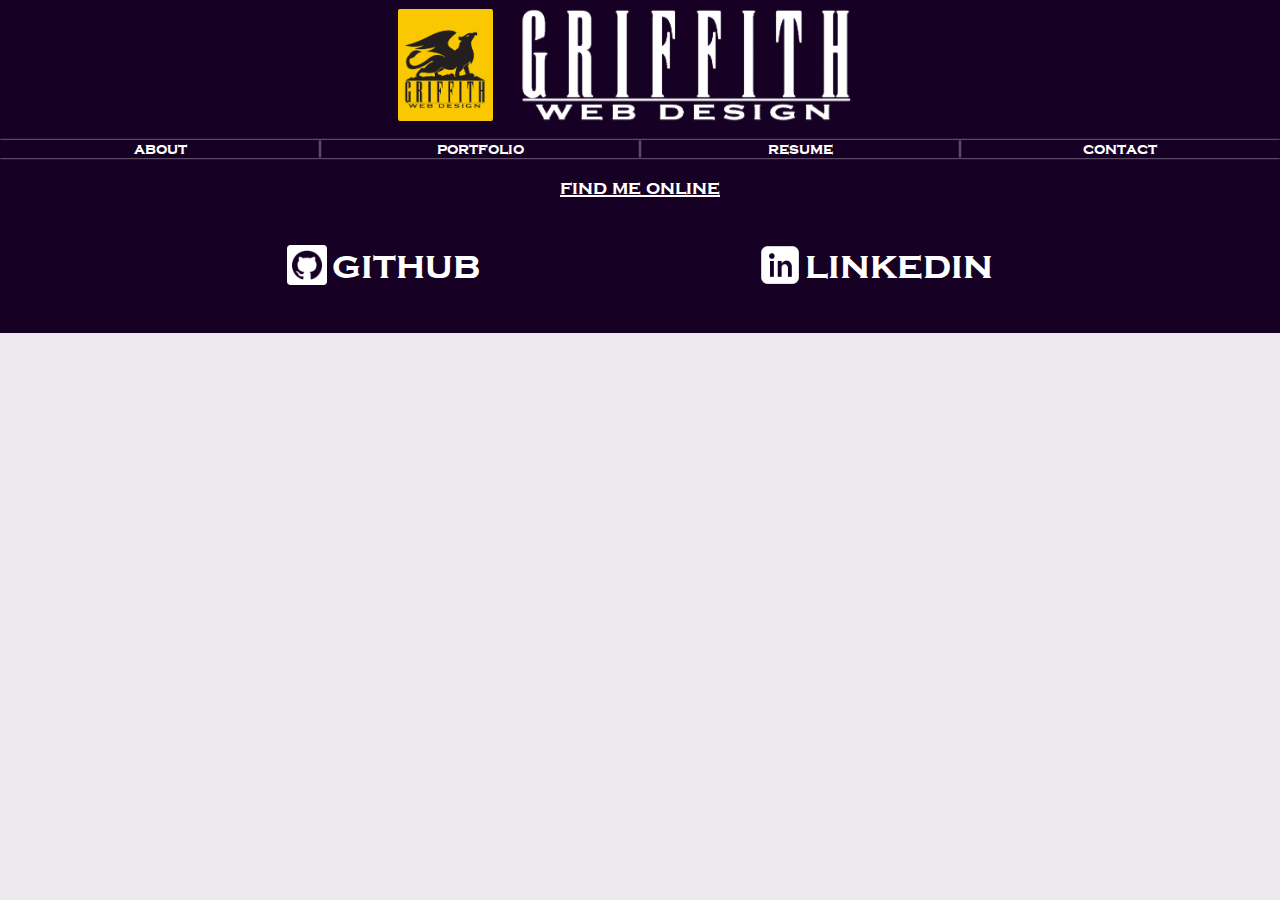
==== portfolio.html @ e1e4dd43 "carousel w/ placeholder images" ====
<!DOCTYPE html>
<html lang="en">
    <head>
        <meta charset="utf-8">
        <meta name="viewport" content="width=device-width, initial-scale=1">
        <meta name="description" content="">
        <title>Griffith Web Design | Home</title>
        <link rel="icon" href="images/favicon.ico">
        <link rel="stylesheet" href="styles.css">
    </head>
    <body>
        <!--HEADER-->
        <header data-landmark-index="0">
            <!--BANNER-->
            <a href="index.html" class="banner">
                <img src="images/logo_yellow.png" class="banner-logo banner-logoimg">
                <img src="images/logo-text_white.png" class="banner-logo">
            </a>
            <!--NAVBAR-->
            <nav class="navbar">
                <a href="index.html#About" class="navbutton">about</a>
                <a href="portfolio.html" class="navbutton">portfolio</a>
                <a href="index.html#Resume" class="navbutton">resume</a>
                <a href="index.html#Contact" class="navbutton">contact</a>
            </nav>
        </header>
    </body>
    <footer>
        <section id="Links" class="footer">
            <div class="foot">
                <p class="foot-text">find me online</p>
                <div class="cont-links">
                    <a class="link ghlink" href="https://github.com/JacobGriffith1">
                        <img class="gh-icon" src="images/link-icons/icon-github.png">
                        <p class="link-text">github</p>
                    </a>
                    <a class="link" href="https://www.linkedin.com/in/jacobgriffith1/">
                        <img class="in-icon" src="images/link-icons/icon-linkedin.png">
                        <p class="link-text">linkedin</p>
                    </a>
                </div>
            </div>
        </section>
    </footer>
</html>
---- styles.css ----
/*---OUTLINES-FOR-TESTING---*/
.o {
    outline: blue;
    outline-style: dashed;
    outline-width: 2px;
}

.o2 {
    outline: green;
    outline-style: dotted;
    outline-width: 2px;
}

.o3 {
    outline: yellow;
    outline-style: dashed;
    outline-width: 2px;
}

.o4 {
    outline: orangered;
    outline-style: dotted;
    outline-width: 2px;
}

/*---INDEX---*/

@font-face {
    font-family: CopperplateB;
    src: url(fonts/COPRGTB.TTF);
}

@font-face {
    font-family: CopperplateL;
    src: url(fonts/COPRGTL.TTF);
}

body {
    margin: 0%;
    background-color: #eee8ef;
}

header {
    background-color: #160023;
}

footer {
    background-color: #160023;
}

a {
    text-decoration: none;
    color: inherit;
}


/*---BANNER/NAVBAR---*/

.banner {
    display: flex;
    flex-flow: row wrap;
    height: 130px;
    align-content: center;
    justify-content: center;
}

.banner-logo {
    height: 86%;
    width: auto;
}

.banner-logoimg {
    border-radius: 2%;
}

.navbar {
    color: white;
    font-size: 16px;
    font-family: CopperplateB;
    font-style: bold;
    text-align: center;
    display: flex;
    flex-direction: row wrap;
    justify-content: space-around;
    align-items: center;
    padding-top: 10px;
    padding-bottom: 5px;
    width: 100%;
}

.navbutton {
    width: 100%;
    box-shadow: 0 0 2px #eee8ef;
}

.navbutton:hover {
    box-shadow: 0 0 5px #ffc400;
    text-shadow: 0 0 5px #ffc400;
}

/*---MAIN-CONTENT---*/

.sect {
    height: 500px;
    display: flex;
    justify-content: center;
    align-items: center;
}

.portfolio-preview {
    background-color: #160023;
    box-shadow: 0 0 2px #ffc400;
}

.cont {
    width: 95%;
    height: 95%;
}

/*---CAROUSEL---*/

.carousel {
    position: relative;
    width: 80%;
    max-width: 600px;
    margin: auto;
    overflow: hidden; /* Hides images that are not in view */
}
  
.carousel-images {
    display: flex;
    transition: transform 0.5s ease; /* Smooth transition for image change */
}
  
.carousel-image {
    width: 100%;
    object-fit: cover;
}
  
button {
    position: absolute;
    top: 50%;
    transform: translateY(-50%);
    background-color: rgba(0, 0, 0, 0.5);
    color: white;
    border: none;
    font-size: 24px;
    padding: 10px;
    cursor: pointer;
    z-index: 10;
}
  
button:hover {
    background-color: rgba(0, 0, 0, 0.8);
}
  
.prev {
    left: 10px;
}
  
.next {
    right: 10px;
}

/*---FOOTER---*/

.footer {
    display: flex;
    flex-flow: row wrap;
    height: 170px;
    align-content: center;
    justify-content: center;
}

.foot {
    width: 95%;
    height: 85%;
    display: flex;
    flex-flow: column nowrap;
}

.foot-text {
    margin: 0px;
    margin-bottom: 20px;
    color: white;
    font-size: 20px;
    font-family: CopperplateB;
    font-style: bold;
    text-decoration: underline;
    text-align: center;
}

.link-text {
    margin: 0px;
    color: white;
    font-size: 40px;
    font-family: CopperplateB;
    font-style: bold;
    text-align: center;
}

.cont-links {
    width: 80%;
    height: 93px;
    display: flex;
    flex-flow: row wrap;
    align-items: center;
    align-self: center;
    justify-content: space-around;
    gap: 10px;
}

.link {
    display: flex;
    align-items: center;
}

.ghlink {
    gap: 5px;
}

.link:hover {
    text-shadow: 0 0 5px #ffc400;
}

.gh-icon {
    width: 40px;
    height: 40px;
}

.in-icon {
    width: 50px;
    height: 50px;
}
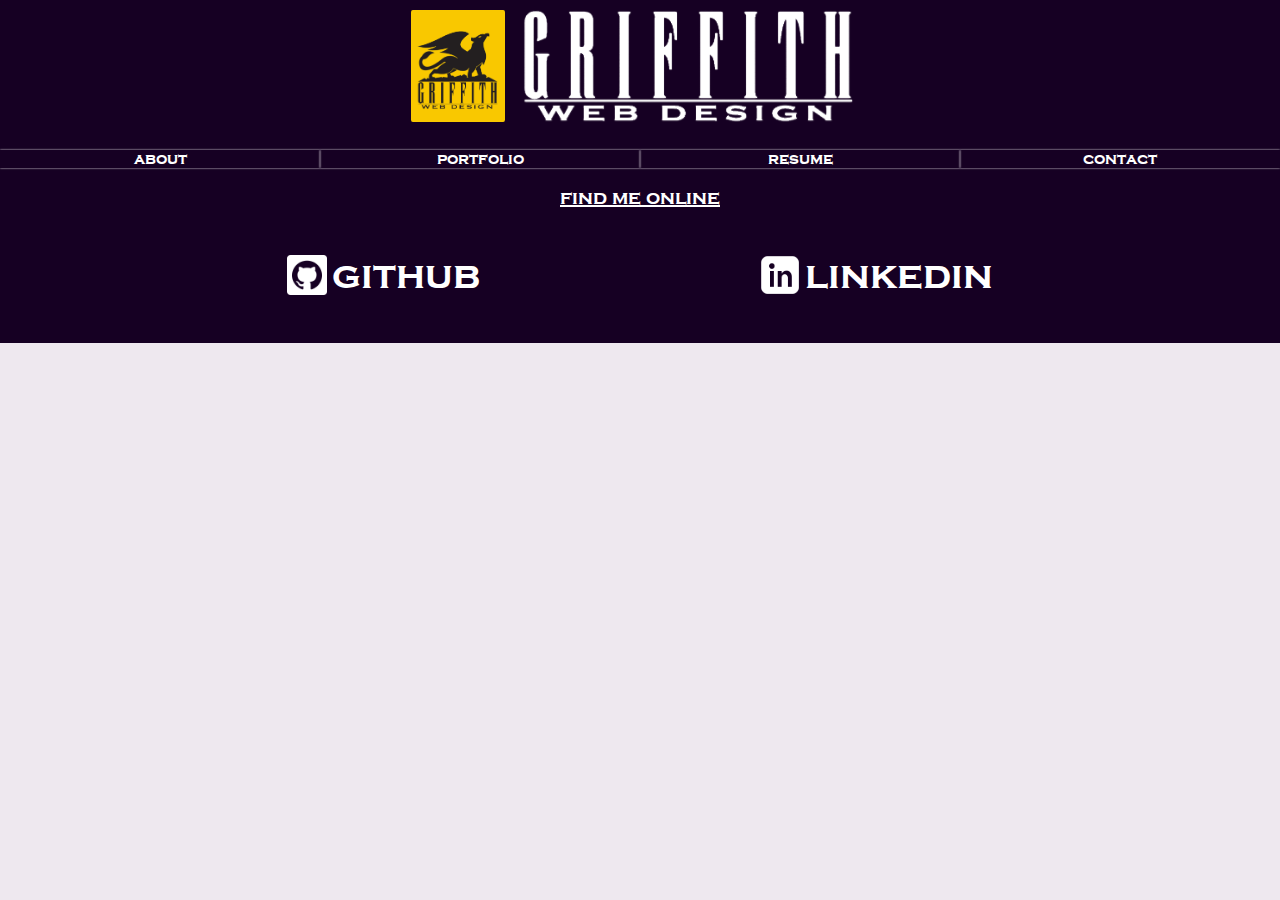
==== commit 9659b699: "basic abt" ====
--- a/portfolio.html
+++ b/portfolio.html
@@ -4,7 +4,7 @@
         <meta charset="utf-8">
         <meta name="viewport" content="width=device-width, initial-scale=1">
         <meta name="description" content="">
-        <title>Griffith Web Design | Home</title>
+        <title>Griffith Web Design | Portfolio</title>
         <link rel="icon" href="images/favicon.ico">
         <link rel="stylesheet" href="styles.css">
     </head>
@@ -24,6 +24,9 @@
                 <a href="index.html#Contact" class="navbutton">contact</a>
             </nav>
         </header>
+        <section id="tarot"></section>
+        <section id="card"></section>
+        <section id="randario"></section>
     </body>
     <footer>
         <section id="Links" class="footer">
--- a/styles.css
+++ b/styles.css
@@ -1,5 +1,5 @@
 /*---OUTLINES-FOR-TESTING---*/
-.o {
+.o1 {
     outline: blue;
     outline-style: dashed;
     outline-width: 2px;
@@ -58,19 +58,23 @@
 
 .banner {
     display: flex;
-    flex-flow: row wrap;
+    flex-flow: row nowrap;
     height: 130px;
     align-content: center;
     justify-content: center;
+    padding-top: 10px;
 }
 
 .banner-logo {
-    height: 86%;
+    max-height: 86%;
     width: auto;
+    margin-right: 15px;
 }
 
 .banner-logoimg {
     border-radius: 2%;
+    margin-left: 30px;
+    margin-right:-10px
 }
 
 .navbar {
@@ -107,9 +111,60 @@
     align-items: center;
 }
 
+.sect-abt {
+    display: flex;
+    justify-content: space-around; /* This ensures the remaining space is distributed */
+    align-items: center;
+    width: 100%;
+    overflow: hidden;
+    object-fit: contain;
+}
+
+.img-container {
+    flex: 0 0 40%; /* Image container takes up 40% of the width */
+    display: flex;
+    justify-content: center;
+    position: relative;
+    width: 100%;
+    max-height: 400px;
+}
+
+.about-img {
+    width: 100%;
+    height: auto;
+    object-fit: contain; /* Makes sure the image fits without distortion */
+}
+
+.text-container {
+    flex: 0 0 40%; /* Text container takes up 40% of the width */
+    height: 100%;
+}
+
+.about-text {
+    color: #160023;
+    font-family: CopperplateB;
+    font-style: bold;
+    font-size: 18px;
+    text-align: left;
+    line-height: 1.5;
+    padding-left: 20px;
+    padding-right: 20px;
+}
+
+.port-sect {
+    min-height: 400px;
+    max-height: 600px;
+    display: flex;
+    justify-content: center;
+    align-items: center;
+}
+
 .portfolio-preview {
     background-color: #160023;
     box-shadow: 0 0 2px #ffc400;
+    display: flex;
+    flex-direction: column;
+    align-items: center;
 }
 
 .cont {
@@ -119,9 +174,29 @@
 
 /*---CAROUSEL---*/
 
+.carousel-header {
+    padding: 10px;
+
+}
+
+.carousel-button {
+    color: white;
+    font-family: CopperplateB;
+    font-style: bold;
+    font-size: 25px;
+    text-align: center;
+    box-shadow: 0 0 2px #eee8ef;
+}
+
+.carousel-button:hover {
+    box-shadow: 0 0 5px #ffc400;
+    text-shadow: 0 0 5px #ffc400;
+}
+
 .carousel {
     position: relative;
     width: 80%;
+    min-width: 450px;
     max-width: 600px;
     margin: auto;
     overflow: hidden; /* Hides images that are not in view */
@@ -131,18 +206,28 @@
     display: flex;
     transition: transform 0.5s ease; /* Smooth transition for image change */
 }
-  
+
+.carousel-link {
+    width: 100%;
+    object-fit: cover;
+    padding-bottom: 20px;
+    display: flex;
+    justify-content: center;
+}
+
 .carousel-image {
-    width: 100%;
-    object-fit: cover;
+    min-width: 450px;
+    max-width: 600px;
+    padding-bottom: 20px;
 }
   
 button {
     position: absolute;
     top: 50%;
     transform: translateY(-50%);
-    background-color: rgba(0, 0, 0, 0.5);
-    color: white;
+    background-color: #16002380;
+    color: white;
+    text-shadow: 0 0 2px #ffc400;
     border: none;
     font-size: 24px;
     padding: 10px;
@@ -151,7 +236,7 @@
 }
   
 button:hover {
-    background-color: rgba(0, 0, 0, 0.8);
+    background-color: #160023cc;
 }
   
 .prev {
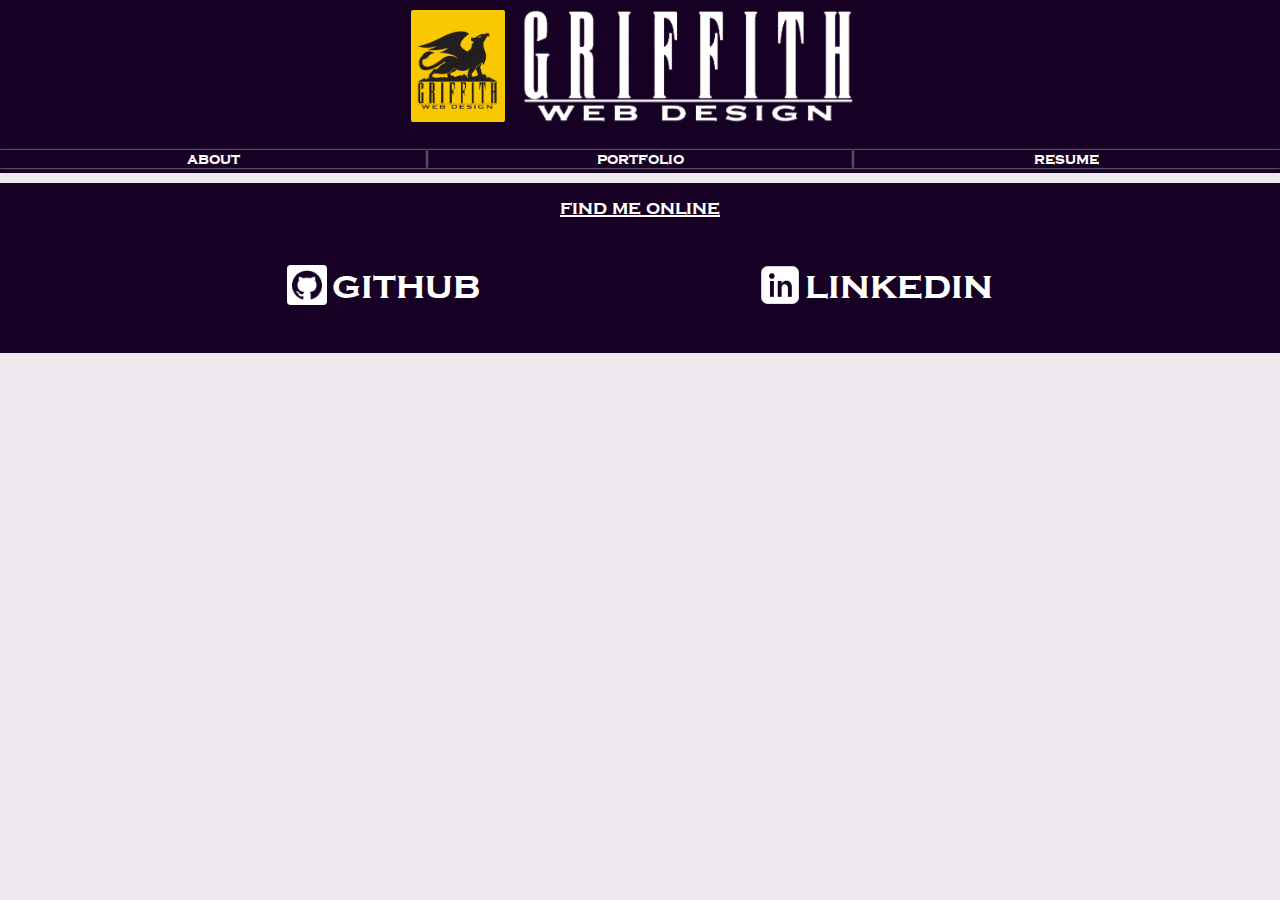
==== commit 6a60ffdb: "removing contact tab from navbar" ====
--- a/portfolio.html
+++ b/portfolio.html
@@ -10,7 +10,7 @@
     </head>
     <body>
         <!--HEADER-->
-        <header data-landmark-index="0">
+        <header>
             <!--BANNER-->
             <a href="index.html" class="banner">
                 <img src="images/logo_yellow.png" class="banner-logo banner-logoimg">
@@ -21,7 +21,6 @@
                 <a href="index.html#About" class="navbutton">about</a>
                 <a href="portfolio.html" class="navbutton">portfolio</a>
                 <a href="index.html#Resume" class="navbutton">resume</a>
-                <a href="index.html#Contact" class="navbutton">contact</a>
             </nav>
         </header>
         <section id="tarot"></section>
--- a/styles.css
+++ b/styles.css
@@ -1,4 +1,4 @@
-/*---OUTLINES-FOR-TESTING---*/
+/*---OUTLINES-FOR-TESTING---------------------------*/
 .o1 {
     outline: blue;
     outline-style: dashed;
@@ -23,7 +23,7 @@
     outline-width: 2px;
 }
 
-/*---INDEX---*/
+/*---INDEX------------------------------------------*/
 
 @font-face {
     font-family: CopperplateB;
@@ -53,8 +53,7 @@
     color: inherit;
 }
 
-
-/*---BANNER/NAVBAR---*/
+/*---BANNER/NAVBAR----------------------------------*/
 
 .banner {
     display: flex;
@@ -102,17 +101,26 @@
     text-shadow: 0 0 5px #ffc400;
 }
 
-/*---MAIN-CONTENT---*/
+/*---MAIN-CONTENT-----------------------------------*/
 
 .sect {
-    height: 500px;
-    display: flex;
-    justify-content: center;
-    align-items: center;
-}
+    min-height: 500px;
+    display: flex;
+    justify-content: center;
+    align-items: center;
+    margin-top: 10px;
+}
+
+.cont {
+    width: 95%;
+    height: 95%;
+}
+
+/*---ABOUT------------------------------------------*/
 
 .sect-abt {
     display: flex;
+    flex-flow: row wrap;
     justify-content: space-around; /* This ensures the remaining space is distributed */
     align-items: center;
     width: 100%;
@@ -127,17 +135,26 @@
     position: relative;
     width: 100%;
     max-height: 400px;
+    padding-bottom: 10px;
 }
 
 .about-img {
     width: 100%;
+    max-width: 400px;
     height: auto;
-    object-fit: contain; /* Makes sure the image fits without distortion */
+    object-fit: cover; /* Makes sure the image fits without distortion */
+    border-radius: 50%;
 }
 
 .text-container {
     flex: 0 0 40%; /* Text container takes up 40% of the width */
-    height: 100%;
+    max-height: 400px;
+    min-width: 400px;
+    display: flex;
+    flex-direction: column;
+    gap: 10px;
+    margin-top: 2px;
+    margin-bottom: 2px;
 }
 
 .about-text {
@@ -147,9 +164,28 @@
     font-size: 18px;
     text-align: left;
     line-height: 1.5;
-    padding-left: 20px;
-    padding-right: 20px;
-}
+    padding-left: 5px;
+    padding-right: 5px;
+    margin-bottom: 0%;
+    margin-top: 0%;
+}
+
+.abt-button {
+    text-align: center;
+    width: max-content;
+    align-self: center;
+    background-color: #160023;
+    box-shadow: 0 0 2px #ffc400;
+    color: #eee8ef;
+    font-size: 18px;
+}
+
+.abt-button:hover {
+    box-shadow: 0 0 5px #ffc400;
+    text-shadow: 0 0 5px #ffc400;
+}
+
+/*---PORTFOLIO--------------------------------------*/
 
 .port-sect {
     min-height: 400px;
@@ -161,18 +197,12 @@
 
 .portfolio-preview {
     background-color: #160023;
-    box-shadow: 0 0 2px #ffc400;
     display: flex;
     flex-direction: column;
     align-items: center;
-}
-
-.cont {
-    width: 95%;
     height: 95%;
-}
-
-/*---CAROUSEL---*/
+    width: 100%;
+}
 
 .carousel-header {
     padding: 10px;
@@ -199,7 +229,7 @@
     min-width: 450px;
     max-width: 600px;
     margin: auto;
-    overflow: hidden; /* Hides images that are not in view */
+    overflow: hidden;
 }
   
 .carousel-images {
@@ -219,6 +249,7 @@
     min-width: 450px;
     max-width: 600px;
     padding-bottom: 20px;
+    max-height: fit-content;
 }
   
 button {
@@ -247,7 +278,35 @@
     right: 10px;
 }
 
-/*---FOOTER---*/
+/*---RESUME-----------------------------------------*/
+
+.rsmsect {
+    flex-direction: column;
+}
+
+.rsm {
+    display: flex;
+    flex-wrap: wrap;
+    justify-content: center;
+    background-color: #160023;
+}
+
+.rsm-text {
+    font-family: CopperplateB;
+    color: white;
+    font-size: 18px;
+    font-style: bold;
+    text-align: center;
+    line-height: 0px;
+}
+
+.rsm-embed {
+    min-height: 630px;
+    background-color: #160023;
+    padding-bottom: 1px;
+}
+
+/*---FOOTER-----------------------------------------*/
 
 .footer {
     display: flex;
@@ -255,6 +314,7 @@
     height: 170px;
     align-content: center;
     justify-content: center;
+    margin-top: 10px;
 }
 
 .foot {
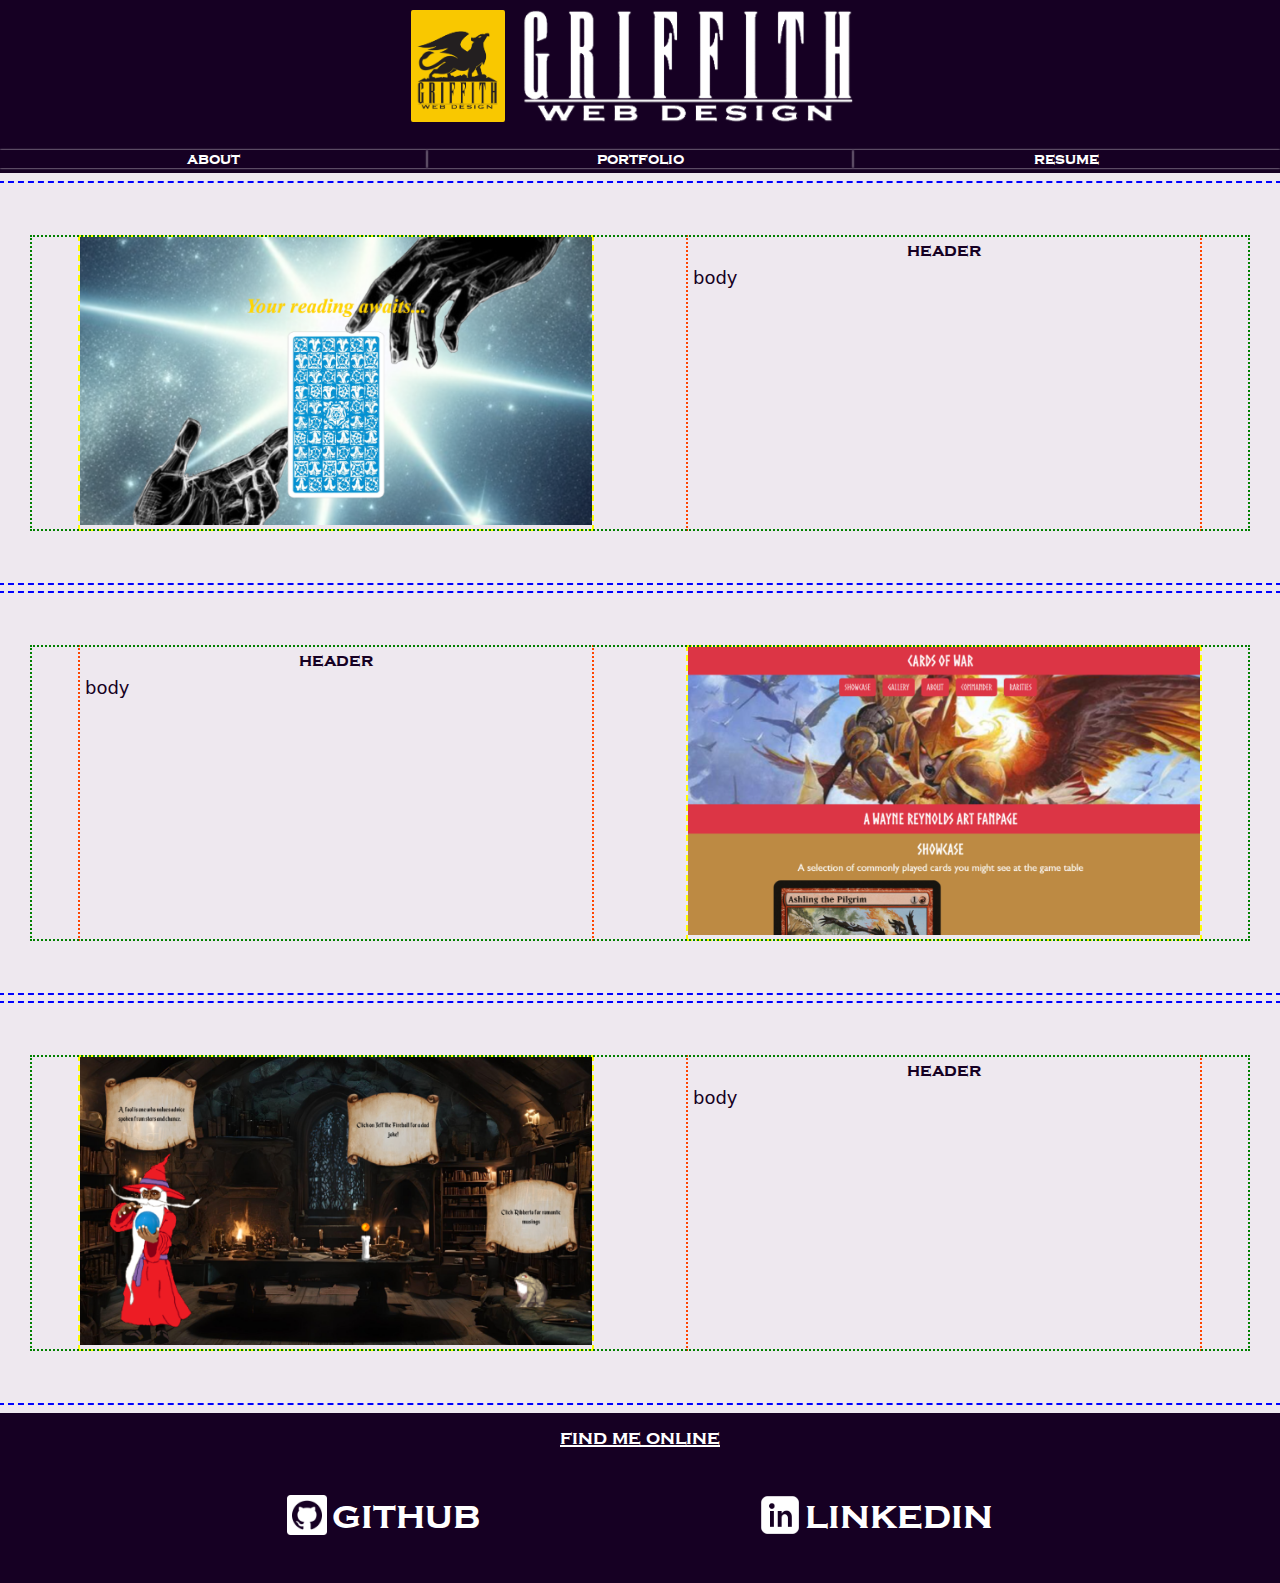
==== commit 2103a48a: "portfolio page layout" ====
--- a/portfolio.html
+++ b/portfolio.html
@@ -23,9 +23,51 @@
                 <a href="index.html#Resume" class="navbutton">resume</a>
             </nav>
         </header>
-        <section id="tarot"></section>
-        <section id="card"></section>
-        <section id="randario"></section>
+        <section id="tarot" class="sectPort o1">
+            <div class="cont LRcont o2">
+                <!--IMAGE-->
+                <div class="portImgCont o3">
+                    <img src="images/tarot.png" class="portImg">
+                </div>
+                <!--DESC-->
+                <div class="portText o4">
+                    <!--HEADER-->
+                    <p class="portTextHeader">header</p>
+                    <!--MAIN-->
+                    <p class="portTextBody">body</p>
+                </div>
+            </div>
+        </section>
+        <section id="card" class="sectPort o1">
+            <div class="cont RLcont o2">
+                <!--IMAGE-->
+                <div class="portImgCont o3">
+                    <img src="images/card.png" class="portImg">
+                </div>
+                <!--DESC-->
+                <div class="portText o4">
+                    <!--HEADER-->
+                    <p class="portTextHeader">header</p>
+                    <!--MAIN-->
+                    <p class="portTextBody">body</p>
+                </div>
+            </div>
+        </section>
+        <section id="randario" class="sectPort o1">
+            <div class="cont LRcont o2">
+                <!--IMAGE-->
+                <div class="portImgCont o3">
+                    <img src="images/randario.png" class="portImg">
+                </div>
+                <!--DESC-->
+                <div class="portText o4">
+                    <!--HEADER-->
+                    <p class="portTextHeader">header</p>
+                    <!--MAIN-->
+                    <p class="portTextBody">body</p>
+                </div>
+            </div>
+        </section>
     </body>
     <footer>
         <section id="Links" class="footer">
--- a/styles.css
+++ b/styles.css
@@ -376,4 +376,67 @@
 .in-icon {
     width: 50px;
     height: 50px;
+}
+
+/*---PORTFOLIO-PAGE---------------------------------*/
+
+.sectPort {
+    min-height: 400px;
+    display: flex;
+    justify-content: center;
+    align-items: center;
+    margin-top: 10px;
+}
+
+.LRcont {
+    display: flex;
+    flex-flow: row wrap;
+    justify-content: space-around;
+}
+
+.RLcont {
+    display: flex;
+    flex-flow: row-reverse wrap;
+    justify-content: space-around;
+}
+
+.portImgCont {
+    width: 40vw;
+    min-width: 460px;
+}
+
+.portImg {
+    object-fit: contain;
+    width: 40vw;
+    min-width: 460px;
+}
+
+.portText {
+    width: 40vw;
+    min-width: 460px;
+    font-size: 18px;
+    color: #160023;
+    font-style: bold;
+}
+
+.portTextHeader {
+    text-align: center;
+    font-family: CopperplateB;
+    line-height: 1.5;
+    padding-left: 5px;
+    padding-right: 5px;
+    margin-bottom: 0%;
+    margin-top: 0%;
+
+}
+
+.portTextBody {
+    text-align: left;
+    font-family:system-ui, -apple-system, BlinkMacSystemFont, 'Segoe UI', Roboto, Oxygen, Ubuntu, Cantarell, 'Open Sans', 'Helvetica Neue', sans-serif;
+    line-height: 1.5;
+    padding-left: 5px;
+    padding-right: 5px;
+    margin-bottom: 0%;
+    margin-top: 0%;
+
 }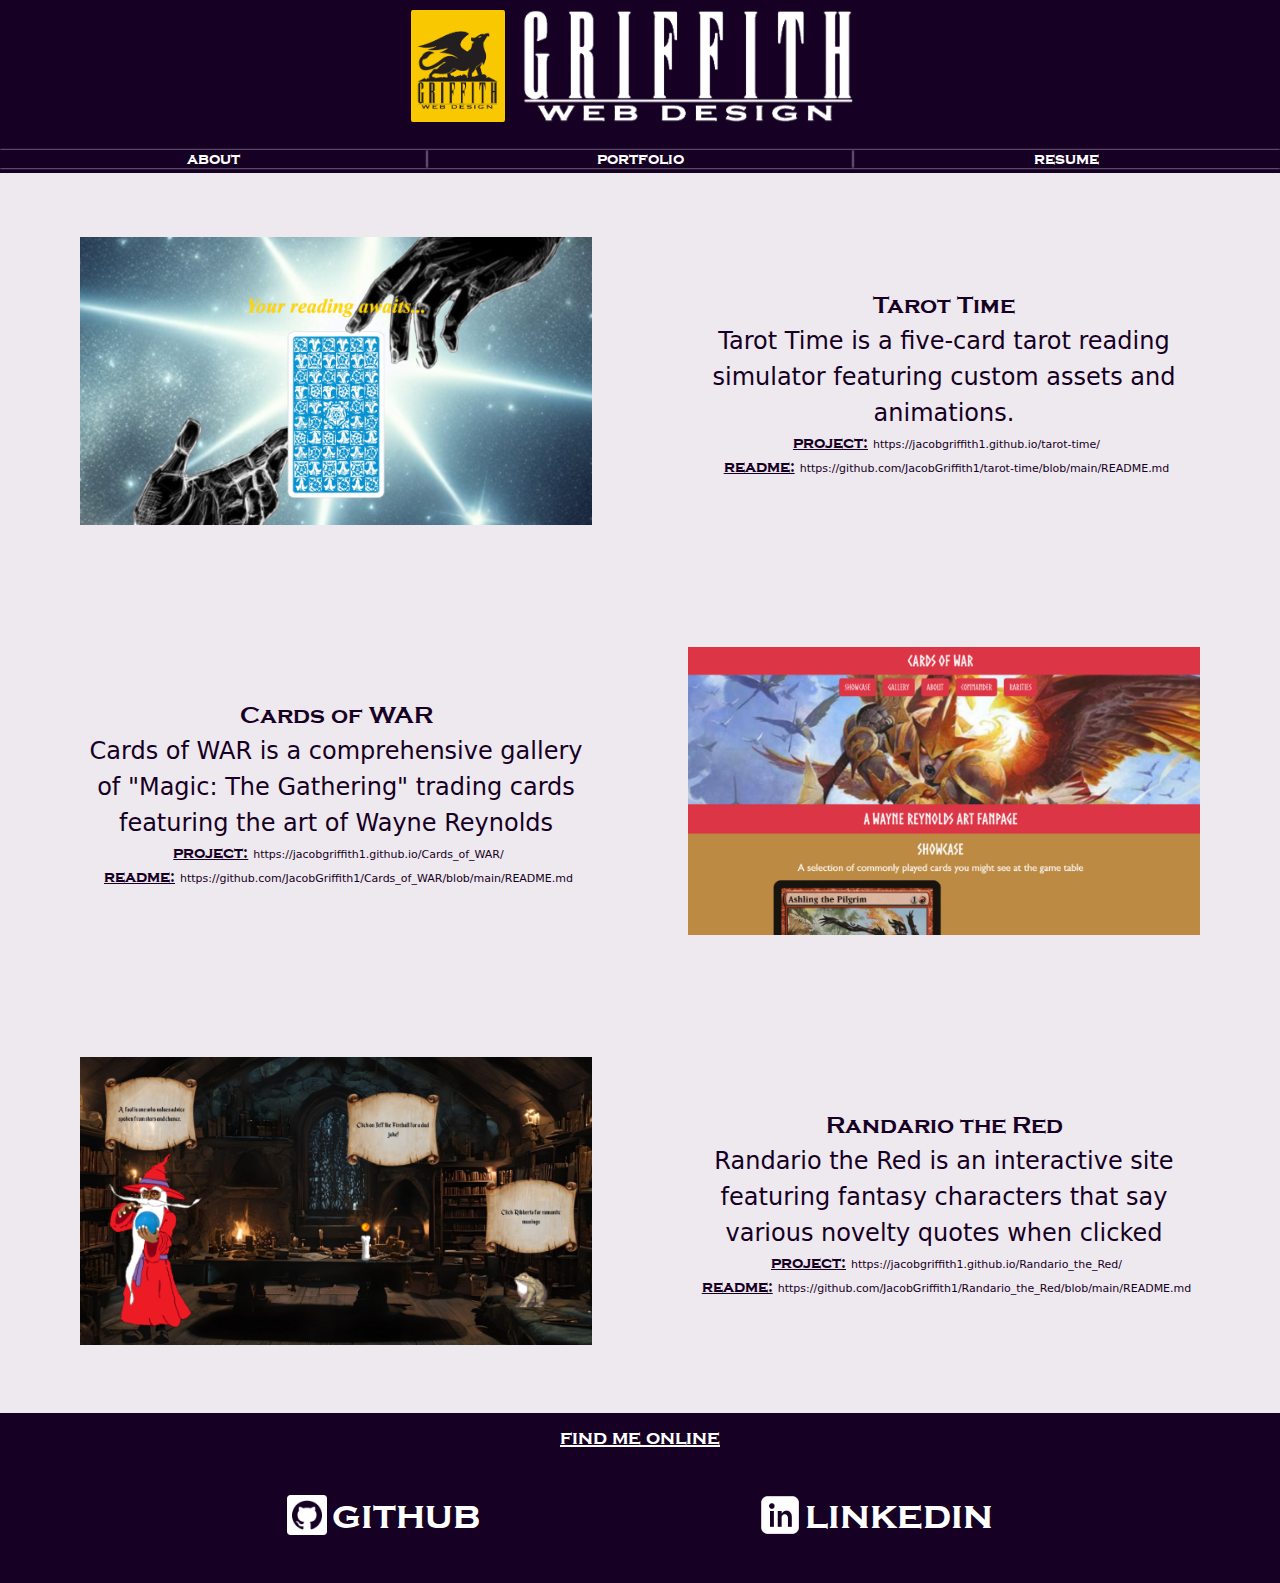
==== commit 625860c2: "portfolio page is ok, needs a lil styling, but it contains the necessary info in a presentable form" ====
--- a/portfolio.html
+++ b/portfolio.html
@@ -23,48 +23,54 @@
                 <a href="index.html#Resume" class="navbutton">resume</a>
             </nav>
         </header>
-        <section id="tarot" class="sectPort o1">
-            <div class="cont LRcont o2">
+        <section id="tarot" class="sectPort">
+            <div class="cont LRcont">
                 <!--IMAGE-->
-                <div class="portImgCont o3">
+                <div class="portImgCont">
                     <img src="images/tarot.png" class="portImg">
                 </div>
                 <!--DESC-->
-                <div class="portText o4">
+                <div class="portText">
                     <!--HEADER-->
-                    <p class="portTextHeader">header</p>
+                    <p class="portTextHeader">Tarot Time</p>
                     <!--MAIN-->
-                    <p class="portTextBody">body</p>
+                    <p class="portTextBody">Tarot Time is a five-card tarot reading simulator featuring custom assets and animations.</p>
+                    <p class="portTextBody ptlSmall"><a class="portTextLink" href="https://jacobgriffith1.github.io/tarot-time/">project:</a>https://jacobgriffith1.github.io/tarot-time/</p>
+                    <p class="portTextBody ptlSmall"><a class="portTextLink" href="https://github.com/JacobGriffith1/tarot-time/blob/main/README.md">readme:</a>https://github.com/JacobGriffith1/tarot-time/blob/main/README.md</p>
                 </div>
             </div>
         </section>
-        <section id="card" class="sectPort o1">
-            <div class="cont RLcont o2">
+        <section id="card" class="sectPort">
+            <div class="cont RLcont">
                 <!--IMAGE-->
-                <div class="portImgCont o3">
+                <div class="portImgCont">
                     <img src="images/card.png" class="portImg">
                 </div>
                 <!--DESC-->
-                <div class="portText o4">
+                <div class="portText">
                     <!--HEADER-->
-                    <p class="portTextHeader">header</p>
+                    <p class="portTextHeader">Cards of WAR</p>
                     <!--MAIN-->
-                    <p class="portTextBody">body</p>
+                    <p class="portTextBody">Cards of WAR is a comprehensive gallery of "Magic: The Gathering" trading cards featuring the art of Wayne Reynolds</p>
+                    <p class="portTextBody ptlSmall"><a class="portTextLink" href="https://jacobgriffith1.github.io/Cards_of_WAR/">project:</a>https://jacobgriffith1.github.io/Cards_of_WAR/</p>
+                    <p class="portTextBody ptlSmall"><a class="portTextLink" href="https://github.com/JacobGriffith1/Cards_of_WAR/blob/main/README.md">readme:</a>https://github.com/JacobGriffith1/Cards_of_WAR/blob/main/README.md</p>
                 </div>
             </div>
         </section>
-        <section id="randario" class="sectPort o1">
-            <div class="cont LRcont o2">
+        <section id="randario" class="sectPort">
+            <div class="cont LRcont">
                 <!--IMAGE-->
-                <div class="portImgCont o3">
+                <div class="portImgCont">
                     <img src="images/randario.png" class="portImg">
                 </div>
                 <!--DESC-->
-                <div class="portText o4">
+                <div class="portText">
                     <!--HEADER-->
-                    <p class="portTextHeader">header</p>
+                    <p class="portTextHeader">Randario the Red</p>
                     <!--MAIN-->
-                    <p class="portTextBody">body</p>
+                    <p class="portTextBody">Randario the Red is an interactive site featuring fantasy characters that say various novelty quotes when clicked</p>
+                    <p class="portTextBody ptlSmall"><a class="portTextLink" href="https://jacobgriffith1.github.io/Randario_the_Red/">project:</a>https://jacobgriffith1.github.io/Randario_the_Red/</p>
+                    <p class="portTextBody ptlSmall"><a class="portTextLink" href="https://github.com/JacobGriffith1/Randario_the_Red/blob/main/README.md">readme:</a>https://github.com/JacobGriffith1/Randario_the_Red/blob/main/README.md</p>
                 </div>
             </div>
         </section>
--- a/styles.css
+++ b/styles.css
@@ -414,13 +414,17 @@
 .portText {
     width: 40vw;
     min-width: 460px;
-    font-size: 18px;
+    font-size: 24px;
+    text-align: center;
     color: #160023;
     font-style: bold;
+
+    display: flex;
+    flex-direction: column;
+    justify-content: center;
 }
 
 .portTextHeader {
-    text-align: center;
     font-family: CopperplateB;
     line-height: 1.5;
     padding-left: 5px;
@@ -431,12 +435,26 @@
 }
 
 .portTextBody {
-    text-align: left;
-    font-family:system-ui, -apple-system, BlinkMacSystemFont, 'Segoe UI', Roboto, Oxygen, Ubuntu, Cantarell, 'Open Sans', 'Helvetica Neue', sans-serif;
+    font-family: system-ui, -apple-system, BlinkMacSystemFont, 'Segoe UI', Roboto, Oxygen, Ubuntu, Cantarell, 'Open Sans', 'Helvetica Neue', sans-serif;
     line-height: 1.5;
     padding-left: 5px;
     padding-right: 5px;
     margin-bottom: 0%;
     margin-top: 0%;
 
+}
+
+.portTextLink {
+    font-family: CopperplateB;
+    line-height: 1.5;
+    padding-left: 5px;
+    padding-right: 5px;
+    margin-bottom: 0%;
+    margin-top: 0%;
+    font-size: 16px;
+    text-decoration: underline;
+}
+
+.ptlSmall {
+    font-size: 11px;
 }